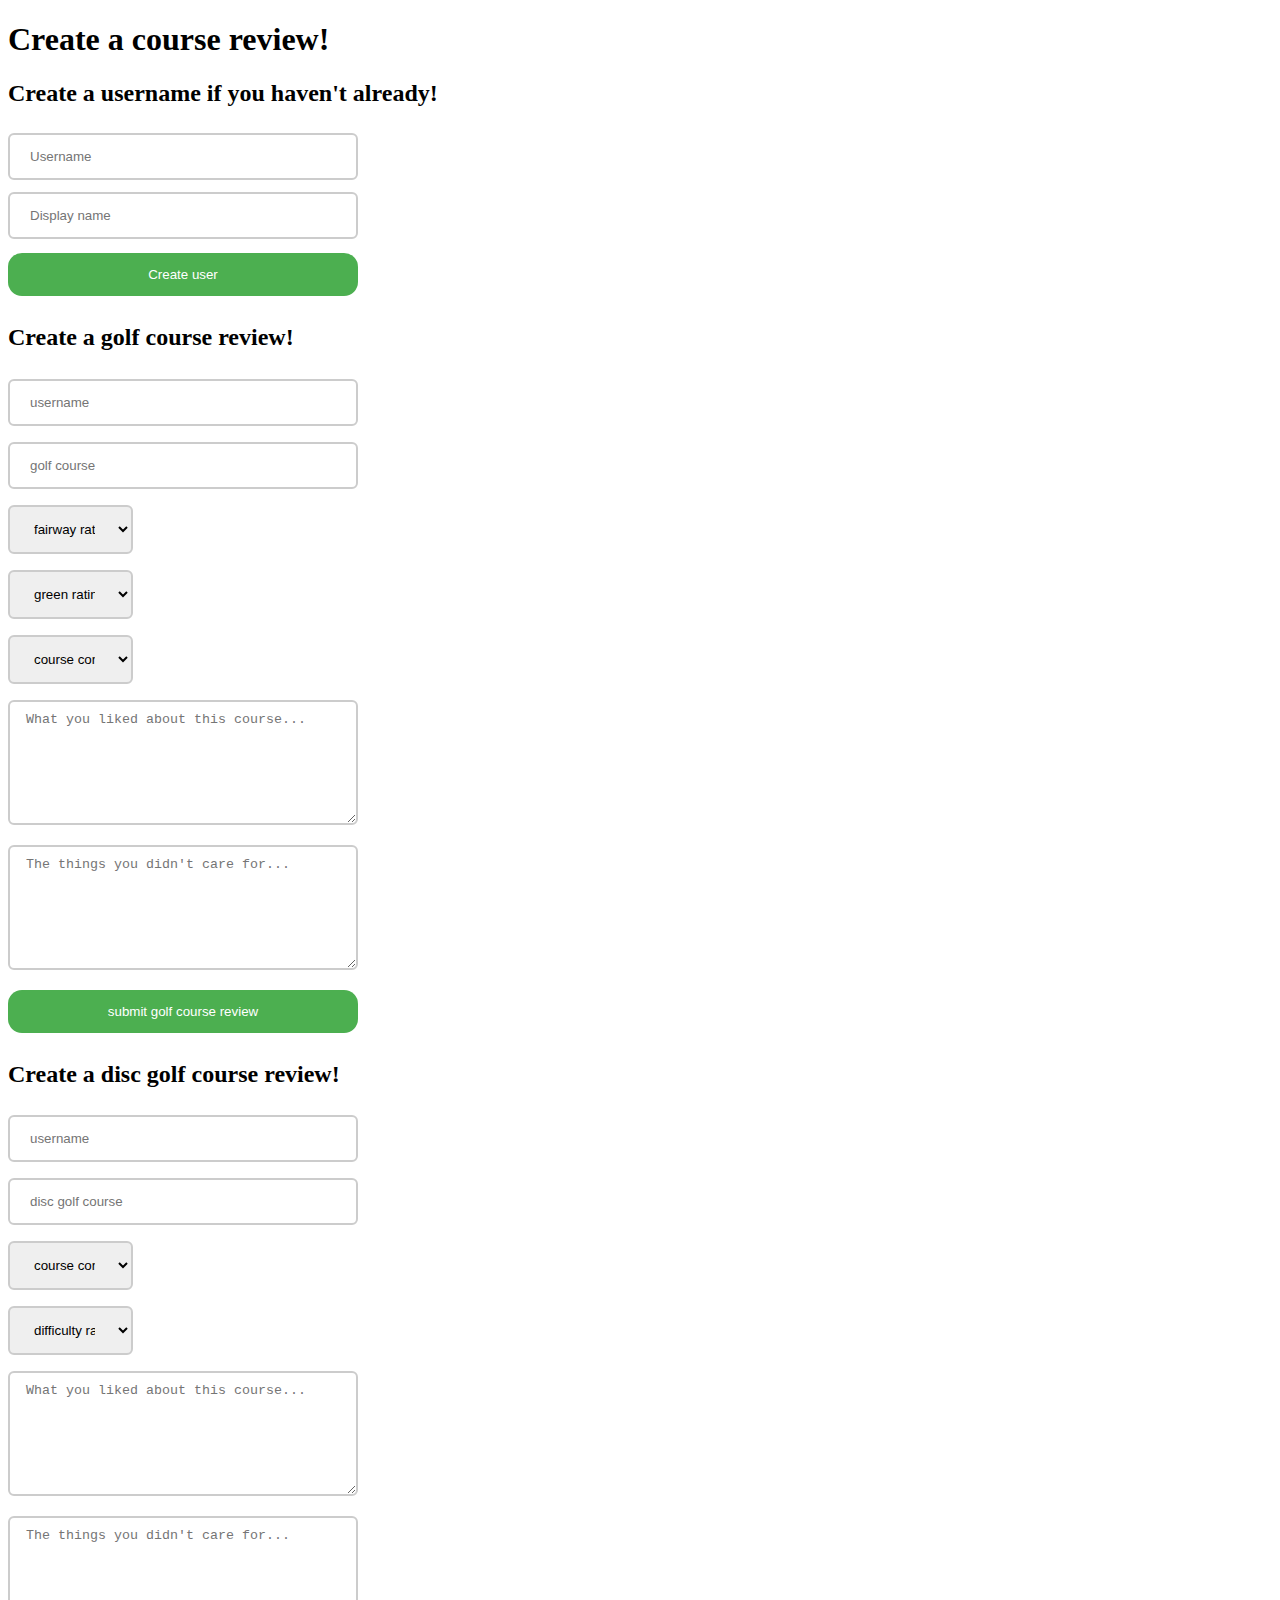
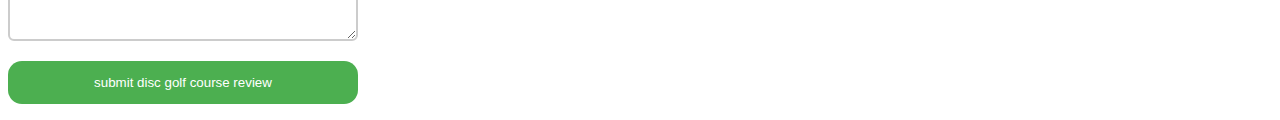
==== front_end/reviewFormPage.html @ 7c7b3298 "Merge pull request #6 from tfunk2/golf_review_form_page" ====
<!DOCTYPE html>
<html lang="en">
<head>
    <meta charset="UTF-8">
    <meta name="viewport" content="width=device-width, initial-scale=1.0">
    <title>Create a Review!</title>
    <script defer src="reviewFormPage.js"></script>
</head>
<body>

    <h1>Create a course review!</h1>

    <h2>Create a username if you haven't already!</h2>
    <form action="http://localhost:3000/users" method="POST" autocomplete="off">
        <section>
            <input type="text" name="username" placeholder="Username">
        </section>
        <section>
            <input type="text" name="display_name" placeholder="Display name">
        </section>
        <section>
            <input type="submit" value="Create user">
        </section>
    </form>

    <h2>Create a golf course review!</h2>
    <form id="golf-review-form" action="http://localhost:3000/golf_reviews" method="POST">
        <section>
            <input list="username-data-list" id="username-search-filter" name="user_id" placeholder="username"/>
                <datalist id="username-data-list"></datalist>
        </section>
        <section>
            <input list="golf-course-data-list" id="golf-course-search-filter" name="golf_course_id" placeholder="golf course"/>
                <datalist id="golf-course-data-list"></datalist>
        </section>
        <section class="golf-rating">
            <select name="fairway_rating" id="fairway-rating-dropdown">
                <option value="no rating provided">fairway rating</option>
                <option value=1>1</option>
                <option value=2>2</option>
                <option value=3>3</option>
                <option value=4>4</option>
                <option value=5>5</option>
                <option value=6>6</option>
                <option value=7>7</option>
                <option value=8>8</option>
                <option value=9>9</option>
                <option value=10>10</option>
            </select>
        </section>
        <section class="golf-rating">
            <select name="green_rating" id="green-rating-dropdown">
                <option value="no rating provided">green rating</option>
                <option value=1>1</option>
                <option value=2>2</option>
                <option value=3>3</option>
                <option value=4>4</option>
                <option value=5>5</option>
                <option value=6>6</option>
                <option value=7>7</option>
                <option value=8>8</option>
                <option value=9>9</option>
                <option value=10>10</option>
            </select>
        </section>
        <section class="golf-rating">
            <select name="course_condition" id="course-condition-dropdown">
                <option value="no rating provided">course condition</option>
                <option value=1>1</option>
                <option value=2>2</option>
                <option value=3>3</option>
                <option value=4>4</option>
                <option value=5>5</option>
                <option value=6>6</option>
                <option value=7>7</option>
                <option value=8>8</option>
                <option value=9>9</option>
                <option value=10>10</option>
            </select>
        </section>
        <section>
            <textarea placeholder="What you liked about this course..." name="things_liked" rows="10"></textarea>
        </section>
        <section>
        <textarea placeholder="The things you didn't care for..." name="things_disliked" rows="10"></textarea>
        </section>
        <section>
            <input type="submit" value="submit golf course review">
        </section>
    </form>

    <h2>Create a disc golf course review!</h2>
    <form action="http://localhost:3000/disc_golf_reviews" method="POST">
        <section>
            <input list="username-data-list-dg" id="username-search-filter-dg" name="user_id" placeholder="username"/>
                <datalist id="username-data-list-dg"></datalist>
        </section>
        <section>
            <input list="disc-golf-course-data-list" id="disc-golf-course-search-filter" name="disc_golf_course_id" placeholder="disc golf course"/>
                <datalist id="disc-golf-course-data-list"></datalist>
        </section>
        <section class="golf-rating">
            <select name="course_condition" id="course-condition-dropdown">
                <option value="no rating provided">course condition</option>
                <option value=1>1</option>
                <option value=2>2</option>
                <option value=3>3</option>
                <option value=4>4</option>
                <option value=5>5</option>
                <option value=6>6</option>
                <option value=7>7</option>
                <option value=8>8</option>
                <option value=9>9</option>
                <option value=10>10</option>
            </select>
        </section>
        <section class="golf-rating">
            <select name="difficulty_rating" id="difficulty-rating-dropdown">
                <option value="no rating provided">difficulty rating</option>
                <option value=1>1</option>
                <option value=2>2</option>
                <option value=3>3</option>
                <option value=4>4</option>
                <option value=5>5</option>
                <option value=6>6</option>
                <option value=7>7</option>
                <option value=8>8</option>
                <option value=9>9</option>
                <option value=10>10</option>
            </select>
        </section>
        <section>
            <textarea placeholder="What you liked about this course..." name="things_liked" rows="10"></textarea>
        </section>
        <section>
        <textarea placeholder="The things you didn't care for..." name="things_disliked" rows="10"></textarea>
        </section>
        <section>
            <input type="submit" value="submit disc golf course review">
        </section>
    </form>

</body>
<link rel="stylesheet" href="reviewFormPage.css">
</html>
---- front_end/reviewFormPage.css ----
input[type=text] {
    width: 350px;
    padding: 14px 20px;
    margin: 6px 0;
    display: inline-block;
    border: 2px solid #ccc;
    border-radius: 6px;
    box-sizing: border-box;
}

input[type=submit] {
    width: 350px;
    background-color: #4CAF50;
    color: white;
    padding: 14px 20px;
    margin: 8px 0;
    border: none;
    border-radius: 14px;
    cursor: pointer;
  }

input[list=username-data-list], 
input[list=golf-course-data-list], 
input[list=username-data-list-dg], 
input[list=disc-golf-course-data-list] {
    width: 350px;
    padding: 14px 20px;
    margin: 8px 0;
    display: inline-block;
    border: 2px solid #ccc;
    border-radius: 6px;
    box-sizing: border-box;
}

select {
    width: 125px;
    padding: 14px 20px;
    margin: 8px 0;
    display: inline-block;
    border: 2px solid #ccc;
    border-radius: 6px;
    box-sizing: border-box;
}

textarea {
    width: 350px;
    height: 125px;
    padding: 10px 16px;
    margin: 8px 0;
    display: inline-block;
    border: 2px solid #ccc;
    border-radius: 6px;
    box-sizing: border-box;
}

#golf-review-form {
    display: flex;
    justify-content: center;
    flex-direction: column;
}
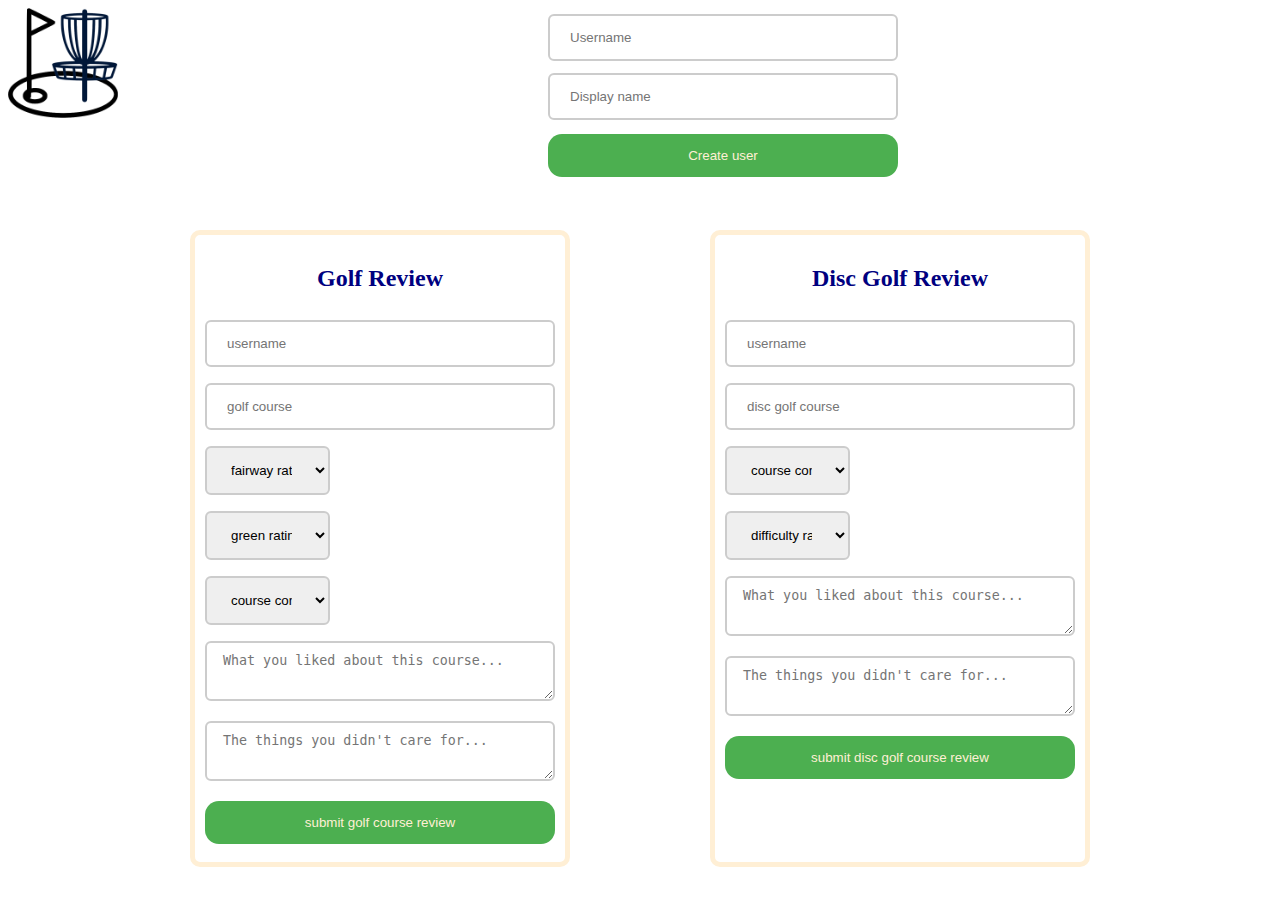
==== commit 25dcc3c2: "Initial stying of second page" ====
--- a/front_end/reviewFormPage.html
+++ b/front_end/reviewFormPage.html
@@ -7,12 +7,10 @@
     <script defer src="reviewFormPage.js"></script>
 </head>
 <body>
-
-    <h1>Create a course review!</h1>
-
-    <h2>Create a username if you haven't already!</h2>
-    <form action="http://localhost:3000/users" method="POST" autocomplete="off">
-        <section>
+    <section id="first-form-section">
+        <img id="logo-2" src="computer-icons-golf-hole-png-clip-art.png" alt="logo">
+    <form id="username-input" action="http://localhost:3000/users" method="POST" autocomplete="off">
+        <section id="page-two-input-section">
             <input type="text" name="username" placeholder="Username">
         </section>
         <section>
@@ -22,11 +20,16 @@
             <input type="submit" value="Create user">
         </section>
     </form>
+</section>
 
-    <h2>Create a golf course review!</h2>
+    <!-- <h2>Create a golf course review!</h2> -->
+    <!-- <label id="label1">golf</label> -->
+    <section id="second-form-section">
     <form id="golf-review-form" action="http://localhost:3000/golf_reviews" method="POST">
+        <h2 id="golf-review-header">Golf Review</h2>
         <section>
             <input list="username-data-list" id="username-search-filter" name="user_id" placeholder="username"/>
+
                 <datalist id="username-data-list"></datalist>
         </section>
         <section>
@@ -89,8 +92,9 @@
         </section>
     </form>
 
-    <h2>Create a disc golf course review!</h2>
-    <form action="http://localhost:3000/disc_golf_reviews" method="POST">
+    <!-- <h2>Create a disc golf course review!</h2> -->
+    <form id="disc-golf-review-form" action="http://localhost:3000/disc_golf_reviews" method="POST">
+        <h2 id="disc-golf-review-header">Disc Golf Review</h2>
         <section>
             <input list="username-data-list-dg" id="username-search-filter-dg" name="user_id" placeholder="username"/>
                 <datalist id="username-data-list-dg"></datalist>
@@ -139,6 +143,7 @@
             <input type="submit" value="submit disc golf course review">
         </section>
     </form>
+</section>
 
 </body>
 <link rel="stylesheet" href="reviewFormPage.css">
--- a/front_end/reviewFormPage.css
+++ b/front_end/reviewFormPage.css
@@ -1,3 +1,9 @@
+body {
+    background-image: url("https://www.cullenlinksgolf.co.uk/wp-content/uploads/sites/5851/2016/07/12th-Signature-hole-filtered-1.jpg");
+    background-repeat: no-repeat;
+    background-size: cover;
+}
+
 input[type=text] {
     width: 350px;
     padding: 14px 20px;
@@ -11,7 +17,7 @@
 input[type=submit] {
     width: 350px;
     background-color: #4CAF50;
-    color: white;
+    color: papayawhip;
     padding: 14px 20px;
     margin: 8px 0;
     border: none;
@@ -52,9 +58,65 @@
     border-radius: 6px;
     box-sizing: border-box;
 }
+#first-form-section {
+    display: flex;
+    flex-direction: column;
+    align-content: flex-start;
+    /* justify-content: space-between; */
+}
+
+#second-form-section {
+    display: flex;
+    justify-content: center; 
+    padding-top: 20px;
+    margin-top: 20px;
+} 
 
 #golf-review-form {
+    border-color: papayawhip;
+    border-style: solid;
+    border-radius: 10px ;
+    border-width: 5px;
+    margin: 5px;
+    padding: 10px;
+    margin-right: 70px;
+
+}
+
+#disc-golf-review-form {
+    border-color: papayawhip;
+    border-style: solid;
+    border-radius: 10px ;
+    border-width: 5px;
+    margin: 5px;
+    padding: 10px;
+    margin-left: 70px;
+}
+#disc-golf-review-header {
+    color: navy;
     display: flex;
     justify-content: center;
+    padding: -5px;
+
+}
+#golf-review-header {
+    color: navy;
+    display: flex;
+    justify-content: center;
+}
+
+textarea {
+    height: 60px;
+}
+
+#logo-2 {
+    height: 110px;
+    position: absolute;
+    width: 110px;
+}
+
+#username-input {
+    display: flex;
     flex-direction: column;
+    padding-left: 540px;
 }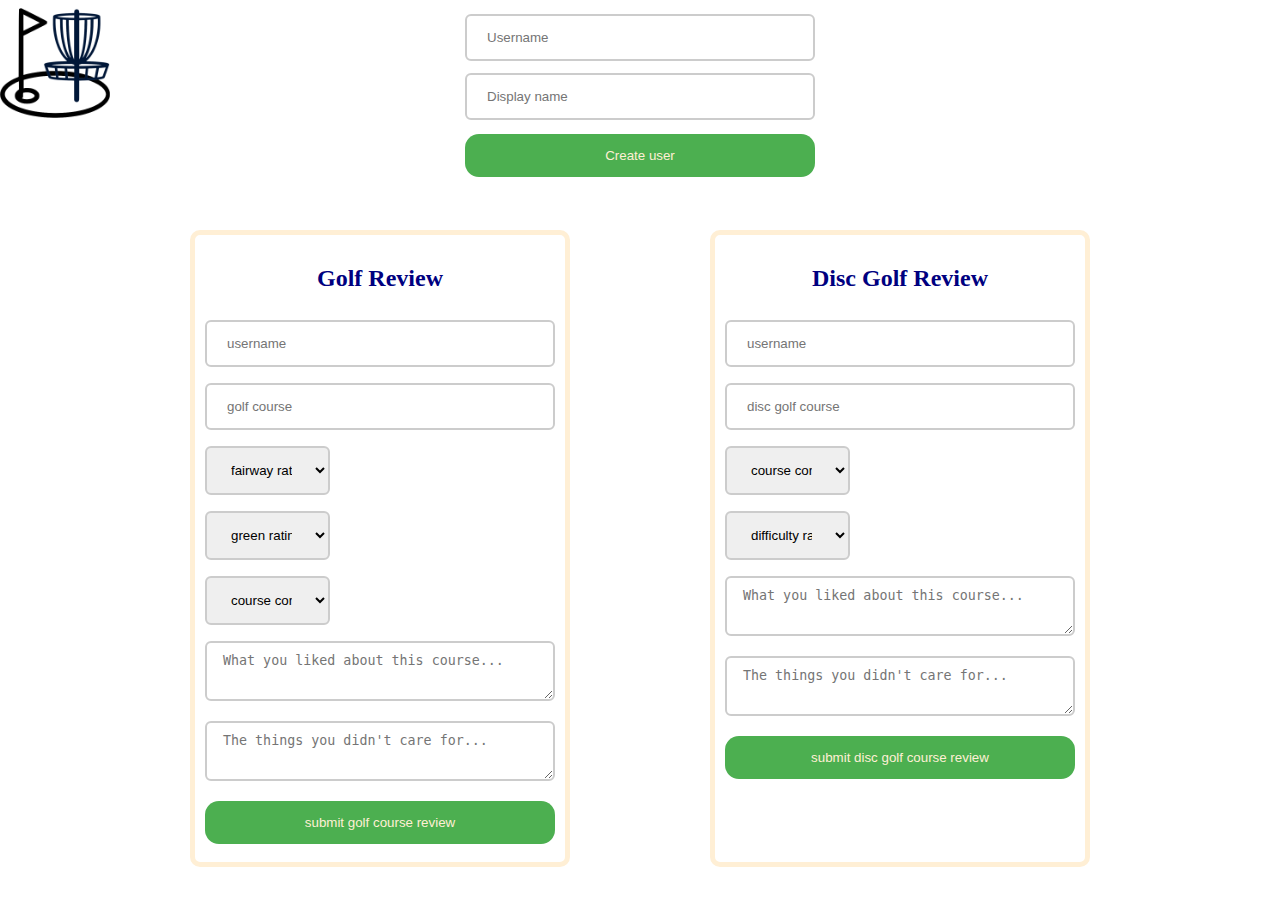
==== commit 3fa01f93: "more touch ups on links and images" ====
--- a/front_end/reviewFormPage.html
+++ b/front_end/reviewFormPage.html
@@ -1,25 +1,27 @@
 <!DOCTYPE html>
 <html lang="en">
 <head>
+    <link rel="stylesheet" href="reviewFormPage.css">
     <meta charset="UTF-8">
     <meta name="viewport" content="width=device-width, initial-scale=1.0">
     <title>Create a Review!</title>
-    <script defer src="reviewFormPage.js"></script>
 </head>
 <body>
     <section id="first-form-section">
-        <img id="logo-2" src="computer-icons-golf-hole-png-clip-art.png" alt="logo">
-    <form id="username-input" action="http://localhost:3000/users" method="POST" autocomplete="off">
-        <section id="page-two-input-section">
-            <input type="text" name="username" placeholder="Username">
-        </section>
-        <section>
-            <input type="text" name="display_name" placeholder="Display name">
-        </section>
-        <section>
-            <input type="submit" value="Create user">
-        </section>
-    </form>
+        <a id="logo-link-2" href="http://localhost:3001/">
+            <img id="logo-2" src="computer-icons-golf-hole-png-clip-art.png" alt="logo">
+        </a>
+        <form id="username-input" action="http://localhost:3000/users" method="POST" autocomplete="off">
+            <section id="page-two-input-section">
+                <input type="text" name="username" placeholder="Username">
+            </section>
+            <section>
+                <input type="text" name="display_name" placeholder="Display name">
+            </section>
+            <section>
+                <input type="submit" value="Create user">
+            </section>
+        </form>
 </section>
 
     <!-- <h2>Create a golf course review!</h2> -->
@@ -146,5 +148,5 @@
 </section>
 
 </body>
-<link rel="stylesheet" href="reviewFormPage.css">
+<script src="reviewFormPage.js"></script>
 </html>--- a/front_end/reviewFormPage.css
+++ b/front_end/reviewFormPage.css
@@ -60,9 +60,9 @@
 }
 #first-form-section {
     display: flex;
-    flex-direction: column;
+    flex-direction: row;
     align-content: flex-start;
-    /* justify-content: space-between; */
+    justify-content: center;
 }
 
 #second-form-section {
@@ -111,12 +111,15 @@
 
 #logo-2 {
     height: 110px;
-    position: absolute;
     width: 110px;
 }
 
 #username-input {
     display: flex;
     flex-direction: column;
-    padding-left: 540px;
+}
+
+#logo-link-2 {
+    position: absolute;
+    left: 0;
 }